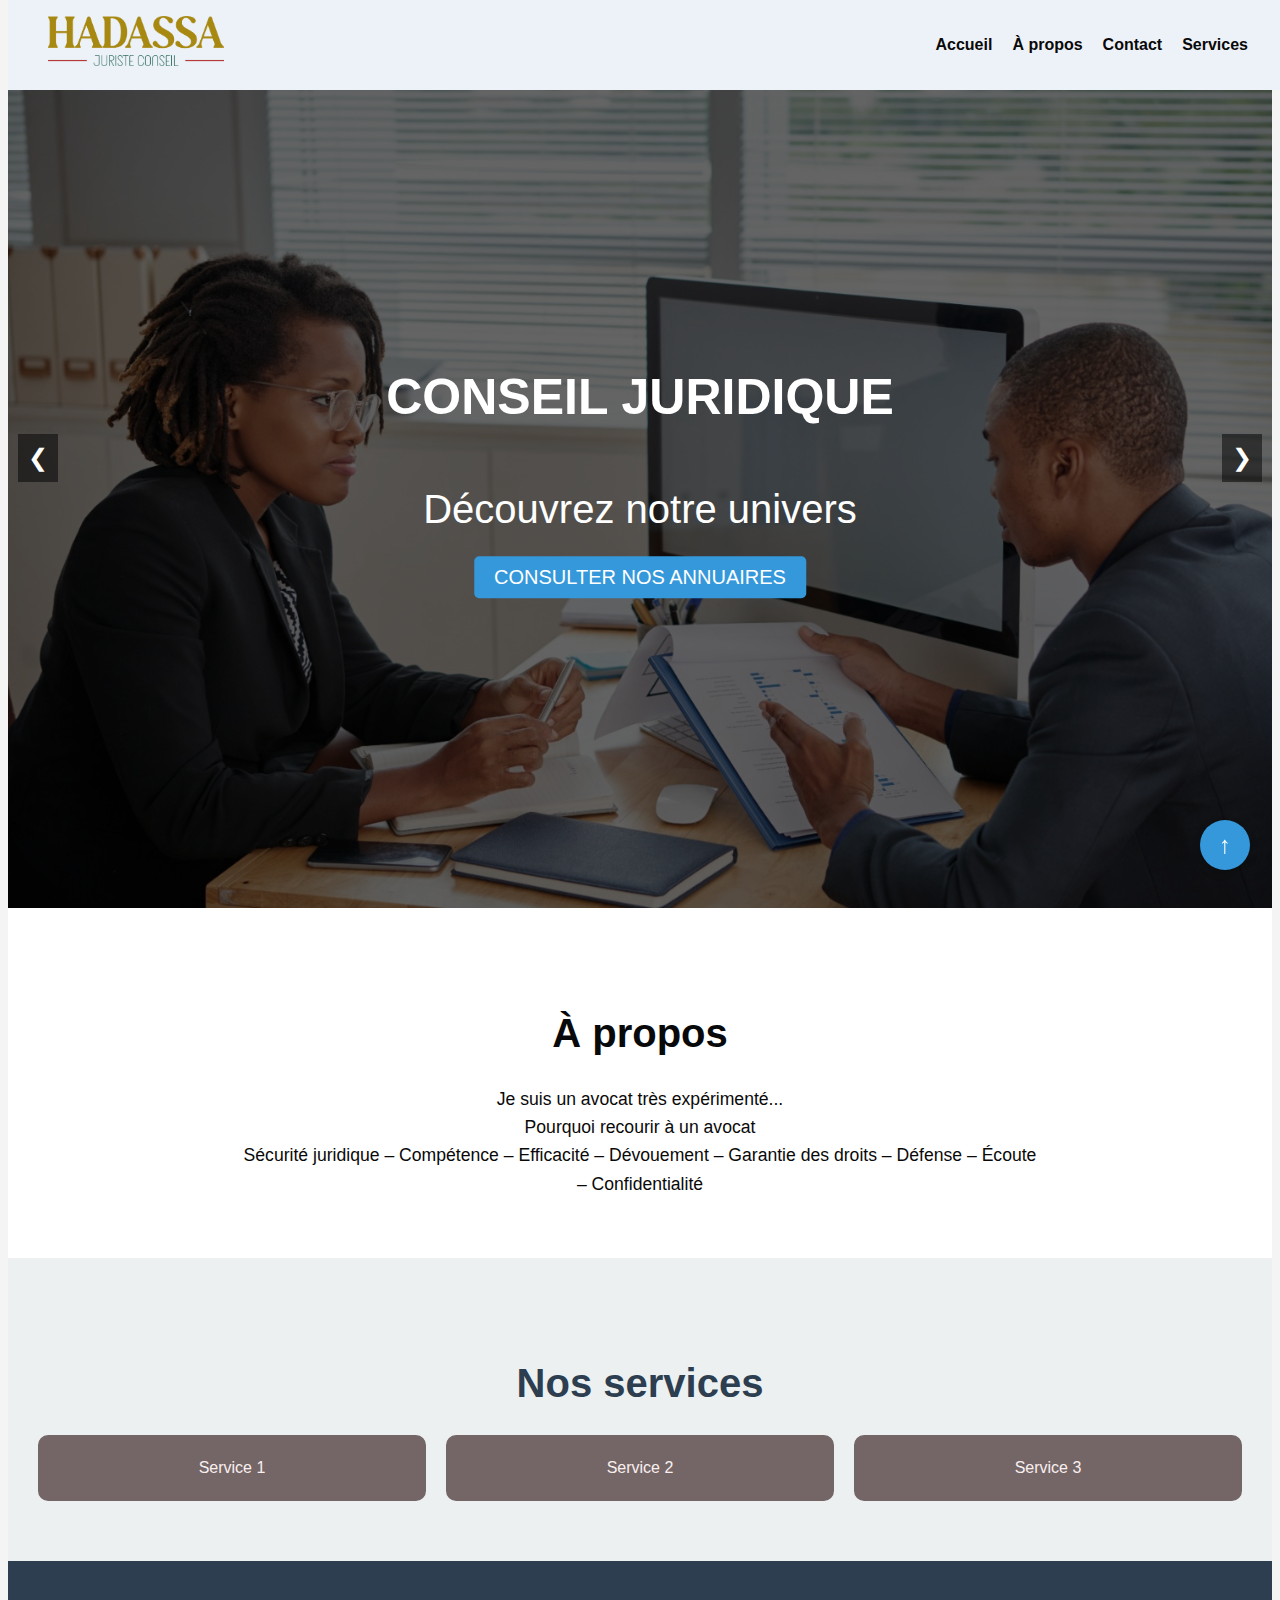
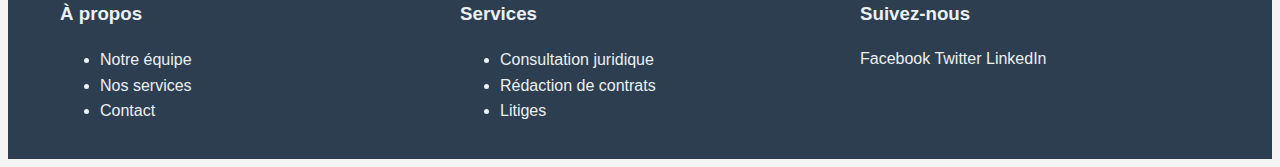
==== index.html @ ac0cf71c "Update index.html" ====
<!DOCTYPE html>
<html lang="en">
<head>
  <meta charset="UTF-8">
  <meta name="viewport" content="width=device-width, initial-scale=1.0">
  <title>Hadassa</title>
  <link rel="stylesheet" href="css/style.css">
</head>
<body>
    
   <!-- En-tête -->
   <header>
    <nav>
        <div class="logo"><img src="images/cav.png" alt=""></div>
        <ul class="nav-links">
            <li><a href="index.html">Accueil</a></li>
            <li><a href="propos.html">À propos</a></li>
            <li><a href="contact.html">Contact</a></li>
            <li><a href="contact.html">Services</a></li>
        </ul>
      
    </nav>
   </header>

   <!-- Section Accueil -->
   <div class="carousel">
       <div class="carousel-images">
           <img src="images/ju.jpg" class="carousel-image active">
           <img src="images/jur.jpg" class="carousel-image">
           <img src="images/juri.jpg" class="carousel-image">
       </div>
       <button class="carousel-button prev" aria-label="Précédent">&#10094;</button>
       <button class="carousel-button next" aria-label="Suivant">&#10095;</button>
       <div class="hero">
           <h1>CONSEIL JURIDIQUE</h1>
           <p>Découvrez notre univers</p>
           <a href="https://web.ordredesavocats.ci/rdv-avec-un-avocat/" class="cta-button">CONSULTER NOS ANNUAIRES</a>
       </div>
   </div>

   <!-- Section À propos -->
   <section id="apropos" class="about">
       <h2 class="fr">À propos</h2>
       <h2 class="en" style="display: none;">About</h2>
       <p class="fr">Je suis un avocat très expérimenté...<br>Pourquoi recourir à un avocat<br>Sécurité juridique – Compétence – Efficacité – Dévouement – Garantie des droits – Défense – Écoute – Confidentialité</p>
       <p class="en" style="display: none;">I am a highly experienced lawyer...<br>Why hire a lawyer<br>Legal security – Competence – Efficiency – Dedication – Guarantee of rights – Defense – Listening – Confidentiality</p>
   </section>

   <!-- Section Services -->
   <section id="services" class="services">
       <h2>Nos services</h2>
       <div class="service-grid">
           <div class="service-item">Service 1</div>
           <div class="service-item">Service 2</div>
           <div class="service-item">Service 3</div>
       </div>
   </section>

   <!-- Pied de page -->
   <footer>
       <div class="footer-container">
           <div class="footer-section">
               <h3>À propos</h3>
               <ul>
                   <li><a href="#">Notre équipe</a></li>
                   <li><a href="#">Nos services</a></li>
                   <li><a href="#">Contact</a></li>
               </ul>
           </div>
           <div class="footer-section">
               <h3>Services</h3>
               <ul>
                   <li><a href="#">Consultation juridique</a></li>
                   <li><a href="#">Rédaction de contrats</a></li>
                   <li><a href="#">Litiges</a></li>
               </ul>
           </div>
           <div class="footer-section">
               <h3>Suivez-nous</h3>
               <div class="social-media">
                   <a href="#">Facebook</a>
                   <a href="#">Twitter</a>
                   <a href="#">LinkedIn</a>
               </div>
           </div>
       </div>
     
   </footer>

   <a href="#" class="scroll-to-top" id="scrollToTop">&#8593;</a>

   <script src="javascript/java.js"></script>
   
</body>
</html>
</html>
---- css/style.css ----
* Réinitialisation des styles par défaut */
* {
  margin: 0;
  padding: 0;
  box-sizing: border-box;
}

/* Styles généraux du corps */
body {
  font-family: 'Arial', sans-serif;
  line-height: 1.6;
  background-color: #f4f4f4; /* Couleur de fond par défaut */
  color: #faefef;
 
}

/* En-tête */
header {
  background-color: #edf2f8;
  color: #181515;
  padding: 1rem 0;
  position: fixed;
  width: 100%;
  top: 0;
  z-index: 1000;
  animation: slideDown 0.5s ease forwards; /* Animation d'apparition */
}



/* Navigation */
nav {
  display: flex;
  justify-content: space-between;
  align-items: center;
  max-width: 1200px;
  margin: 0 auto;
  padding: 0 20px;
}

/* Logo */
.logo img {
  height: 50px;
  transition: transform 0.3s ease; /* Animation de transformation */
}

.logo img:hover {
  transform: rotate(360deg); /* Rotation au survol */
}

/* Liens de navigation */
.nav-links {
  list-style: none;
  display: flex;
}

.nav-links li {
  margin-left: 20px;
}

.nav-links a {
  color: #0a0909;
  text-decoration: none;
  font-weight: bold;
  transition: color 0.3s ease, transform 0.3s ease; /* Ajout d'animation de transformation */
  position: relative;
}

/* Soulignement au survol */
.nav-links a::after {
  content: '';
  position: absolute;
  width: 0;
  height: 2px;
  background-color: #3498db;
  bottom: -5px;
  left: 0;
  transition: width 0.3s ease; /* Animation de soulignement */
}

.nav-links a:hover {
  color: #3498db;
  transform: scale(1.1); /* Agrandissement au survol */
}

.nav-links a:hover::after {
  width: 100%; /* Soulignement au survol */
}

/* Carousel */
.carousel {
  position: relative;
  overflow: hidden;
  height: 100vh; /* Ajustable selon vos besoins */
}

.carousel-images {
  display: flex;
  width: 300%; /* Pour trois images */
  height: 100%;
  transition: transform 0.5s ease-in-out;
  filter: brightness(0.4); /* Réduit la luminosité */
}

.carousel-image {
  width: 100vw; /* Chaque image prend la largeur de la fenêtre */
  height: 100vh;
  object-fit: cover;
  flex-shrink: 0; /* Empêche les images de rétrécir */
}

/* Boutons du carousel */
.carousel-button {
  position: absolute;
  top: 50%;
  transform: translateY(-50%);
  background: rgba(0, 0, 0, 0.5);
  color: white;
  border: none;
  padding: 10px;
  cursor: pointer;
  font-size: 24px;
  z-index: 20; /* Assure que les boutons sont au-dessus des images */
}

.carousel-button.prev {
  left: 10px;
}

.carousel-button.next {
  right: 10px;
}

.carousel-button:hover {
  background: rgba(0, 0, 0, 0.8);
}

/* Section héro */
.hero {
  position: absolute;
  top: 50%;
  left: 50%;
  transform: translate(-50%, -50%);
  text-align: center;
  color: #fff;
  z-index: 10; /* Assure que le texte est au-dessus des images */
}

.hero h1 {
  font-size: 3rem;
  margin-bottom: 20px;
  animation: float 3s ease-in-out infinite; /* Animation de flottement */
  font-size: 70px;
}

.hero p {
  font-size: 1.2rem;
  margin-bottom: 20px;
  animation: float 4s ease-in-out infinite; /* Animation de flottement */
  font-size: 40px;
}
/* Bouton d'appel à l'action */
.cta-button {
  background-color: #3498db;
  color: #fff;
  padding: 10px 20px;
  text-decoration: none;
  border-radius: 5px;
  transition: background-color 0.3s ease;
  font-size: 20px;
}

.cta-button:hover {
  background-color: #2980b9;
}

/* Animations */
@keyframes fadeIn {
  from { opacity: 0; }
  to { opacity: 1; }
}

/* Section À propos */
.about {
  padding: 60px 20px;
  background-color: #fff;
  text-align: center;
}

.about h2 {
  font-size: 2.5rem;
  margin-bottom: 20px;
  color: #08090a;
}

.about p {
  font-size: 1.1rem;
  max-width: 800px;
  margin: 0 auto;
  color: #0a0909;
}

/* Section Services */
.services {
  padding: 60px 20px;
  background-color: #ecf0f1;
  text-align: center;
}

.services h2 {
  font-size: 2.5rem;
  margin-bottom: 20px;
  color: #2c3e50;
}

.service-grid {
  display: flex;
  justify-content: space-between; /* Changez space-around à space-between */
  flex-wrap: nowrap; /* Empêche le retour à la ligne */
  margin-top: 20px;
}

.service-item {
  display: flex; /* Ajoutez cette ligne pour centrer le contenu */
  flex-direction: column; /* Assurez-vous que le contenu est en colonne */
  align-items: center;
  background-color: #746666;
  padding: 20px;
  border-radius: 10px;
  width: 30%; /* Assurez-vous que la largeur totale est <= 100% */
  margin: 0 10px; /* Ajustez les marges pour éviter un débordement */
  box-shadow: rgb(155, 25, 25);
  transition: transform 0.3s ease;
}

.service-item:hover {
  transform: translateY(-10px);
}
footer {
  background-color: #2c3e50; /* Couleur de fond sombre */
  color: #ecf0f1; /* Couleur du texte clair */
  padding: 20px 0;
  position: relative;
  overflow: hidden;
}
.footer-section h3 {
  margin-bottom: 15px;
  position: relative;
  overflow: hidden;
}
.footer-content {
  display: flex;
  justify-content: space-around;
  max-width: 1200px;
  margin: 0 auto;
  animation: fadeIn 1s ease; /* Animation d'apparition */
}

.footer-section {
  flex: 1;
  margin: 0 20px;
}

.footer-section h3::after {
  content: '';
  display: block;
  width: 100%;
  height: 2px;
  background: #3498db; /* Couleur de la ligne */
  transform: translateX(-100%);
  animation: slideIn 0.5s forwards;
}
/* Conteneur pour les sections du footer */
.footer-container {
    display: flex;
    justify-content: space-between; /* Aligner les sections avec un espacement égal */
    align-items: flex-start; /* Aligner les éléments en haut */
    flex-wrap: nowrap; /* Éviter le passage à la ligne */
    max-width: 1200px;
    margin: 0 auto;
    animation: fadeIn 1s ease; /* Animation d'apparition */
  }
  
  /* Style des sections du footer */
  .footer-section {
    flex: 1; /* Chaque section prend un espace égal */
    margin: 0 20px; /* Espacement entre les sections */
    min-width: 200px; /* Largeur minimale pour chaque section */
    position: relative; /* Pour les animations internes */
  }
  
  /* Responsive */
  @media (max-width: 768px) {
    .footer-container {
      flex-direction: column; /* Passer à la colonne sur petits écrans */
      align-items: center; /* Centrer les éléments */
    }
  
    .footer-section {
      margin: 10px 0; /* Espacement vertical pour les petits écrans */
      text-align: center; /* Centrer le texte pour les petits écrans */
    }
  }
  .footer-section p, .footer-section ul {
    margin-bottom: 15px;
}

.footer-section a {
    color: #ecf0f1;
    text-decoration: none;
    transition: color 0.3s ease;
}

.footer-section a:hover {
    color: #3498db; /* Changement de couleur au survol */
}

.footer-bottom {
    text-align: center;
    padding: 10px 0;
    border-top: 1px solid #34495e; /* Ligne supérieure */
}

@keyframes fadeIn {
    from {
        opacity: 0;
        transform: translateY(20px);
    }
    to {
        opacity: 1;
        transform: translateY(0);
    }
}

@keyframes slideIn {
    to {
        transform: translateX(0);
    }
}

/* Responsive */
@media (max-width: 768px) {
    .footer-content {
        flex-direction: column;
        align-items: center;
    }
}
.scroll-to-top {
  position: fixed;
  bottom: 30px; /* Distance du bas de la page */
  right: 30px; /* Distance du côté droit de la page */
  background-color: #3498db; /* Couleur de fond */
  color: white;
  border: none;
  border-radius: 50%; /* Rendre la flèche ronde */
  width: 50px; /* Largeur de la flèche */
  height: 50px; /* Hauteur de la flèche */
  display: flex;
  justify-content: center;
  align-items: center;
  text-decoration: none;
  font-size: 24px; /* Taille de la flèche */
  box-shadow: 0 4px 8px rgba(0, 0, 0, 0.2);
  transition: background-color 0.3s ease;
  z-index: 1000; /* Assure que la flèche est au-dessus des autres éléments */
}

.scroll-to-top:hover {
  background-color: #2980b9; /* Couleur au survol */
}
@media (max-width: 1500px) {
  .hero h1 {
    font-size: 50px; /* Taille ajustée */
  }

  .service-item {
    width: 45%; /* Ajustement pour écrans plus petits */
  }
}

@media (max-width: 1024px) {
  .hero h1 {
    font-size: 40px; /* Taille ajustée */
  }

  .service-item {
    width: 100%; /* Chaque service prend la largeur complète */
    margin: 10px 0; /* Espacement vertical */
  }

  .nav-links {
    flex-direction: column; /* Navigation en colonne */
    
    align-items: center;
  }
}

@media (max-width: 768px) {
  .footer-container {
    flex-direction: column; /* Passer à la colonne sur petits écrans */
    align-items: center; /* Centrer les éléments */
  }

  .footer-section {
    margin: 10px 0; /* Espacement vertical pour les petits écrans */
    text-align: center; /* Centrer le texte pour les petits écrans */
  }
}

@media (max-width: 500px) {
  body {
    font-size: 14px; /* Taille de police réduite */
  }

  .hero h1 {
    font-size: 30px; /* Taille ajustée */
  }

  .cta-button {
    font-size: 16px; /* Taille de bouton ajustée */
  }
}
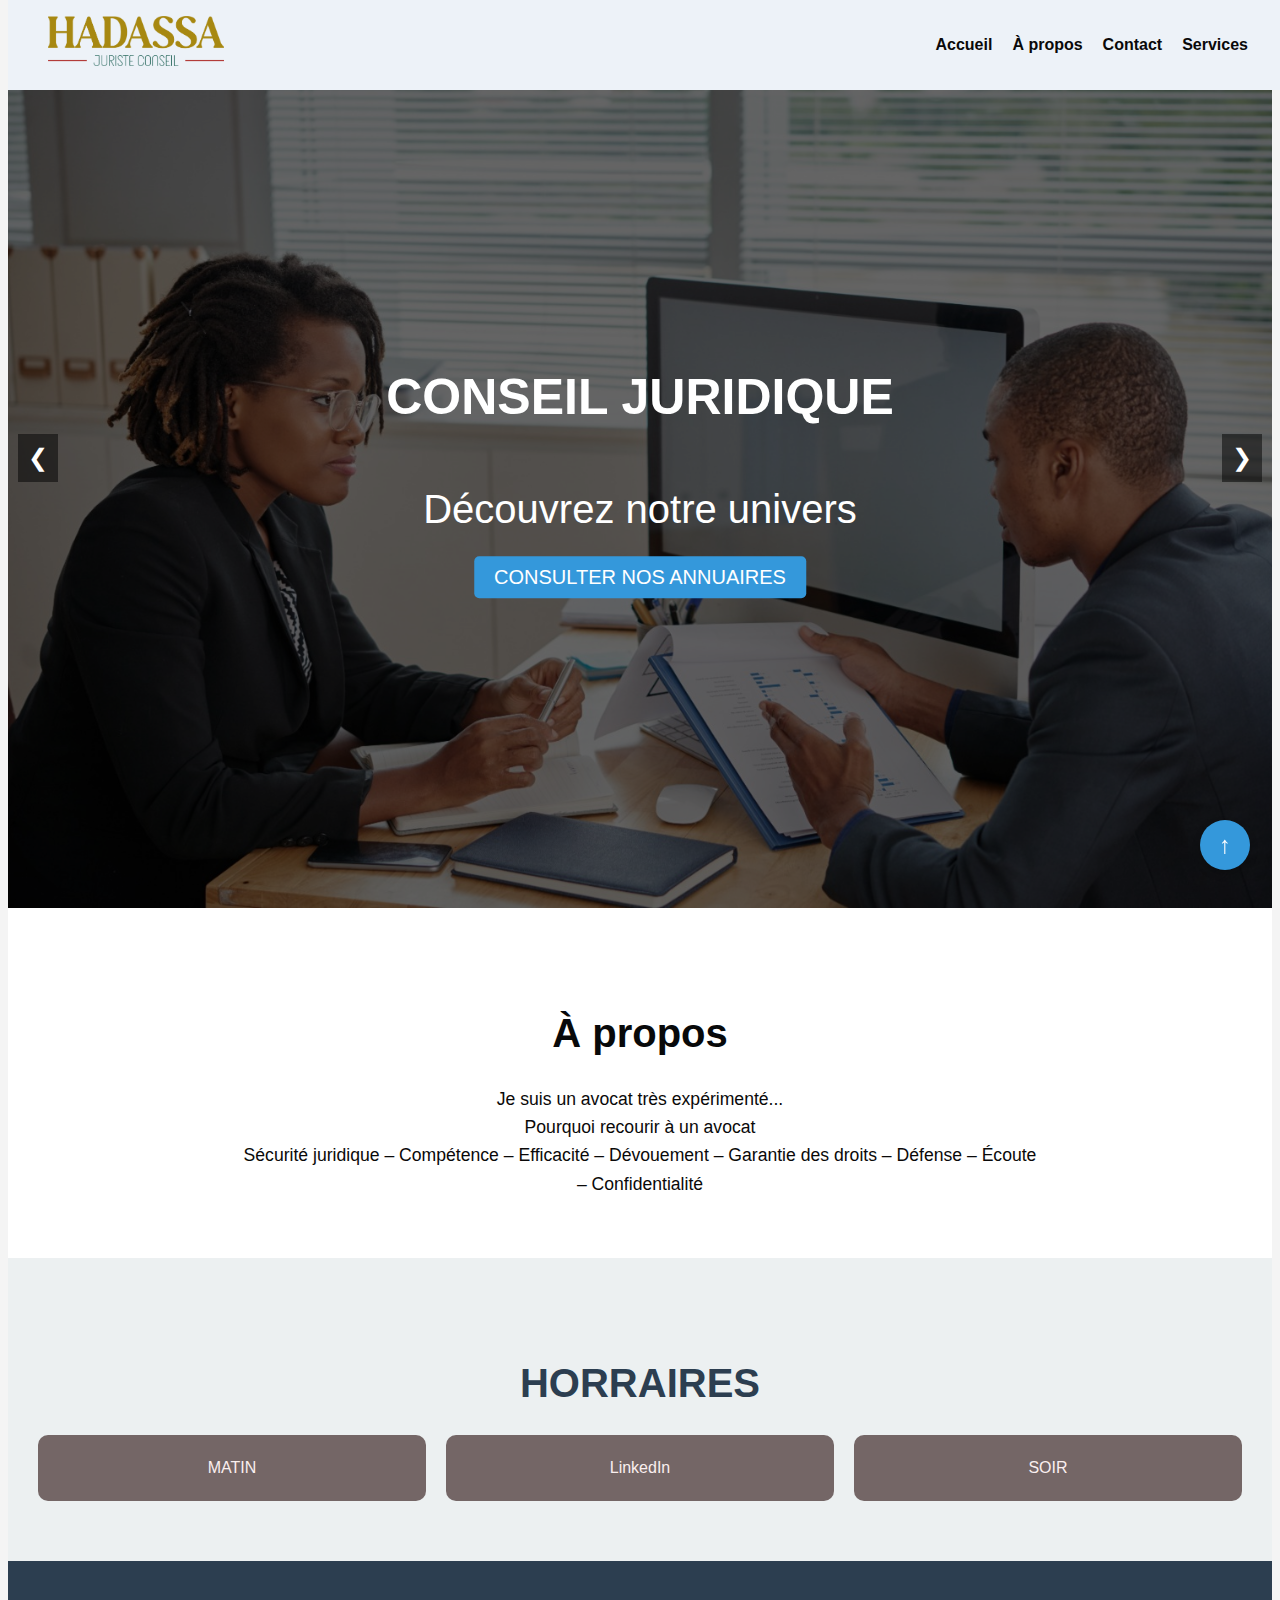
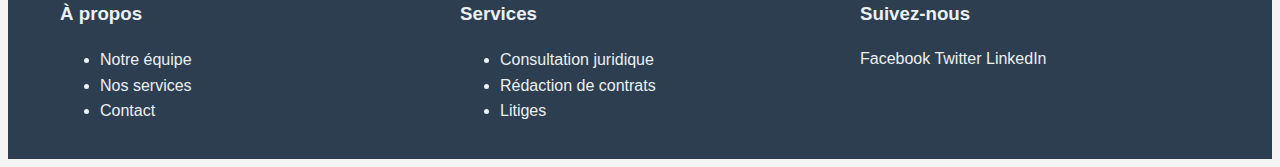
==== commit 0e86bef2: "Update index.html" ====
--- a/index.html
+++ b/index.html
@@ -48,11 +48,11 @@
 
    <!-- Section Services -->
    <section id="services" class="services">
-       <h2>Nos services</h2>
+       <h2>HORRAIRES</h2>
        <div class="service-grid">
-           <div class="service-item">Service 1</div>
-           <div class="service-item">Service 2</div>
-           <div class="service-item">Service 3</div>
+           <div class="service-item">MATIN</div>
+           <div class="service-item"> LinkedIn</div>
+           <div class="service-item">SOIR</div>
        </div>
    </section>
 
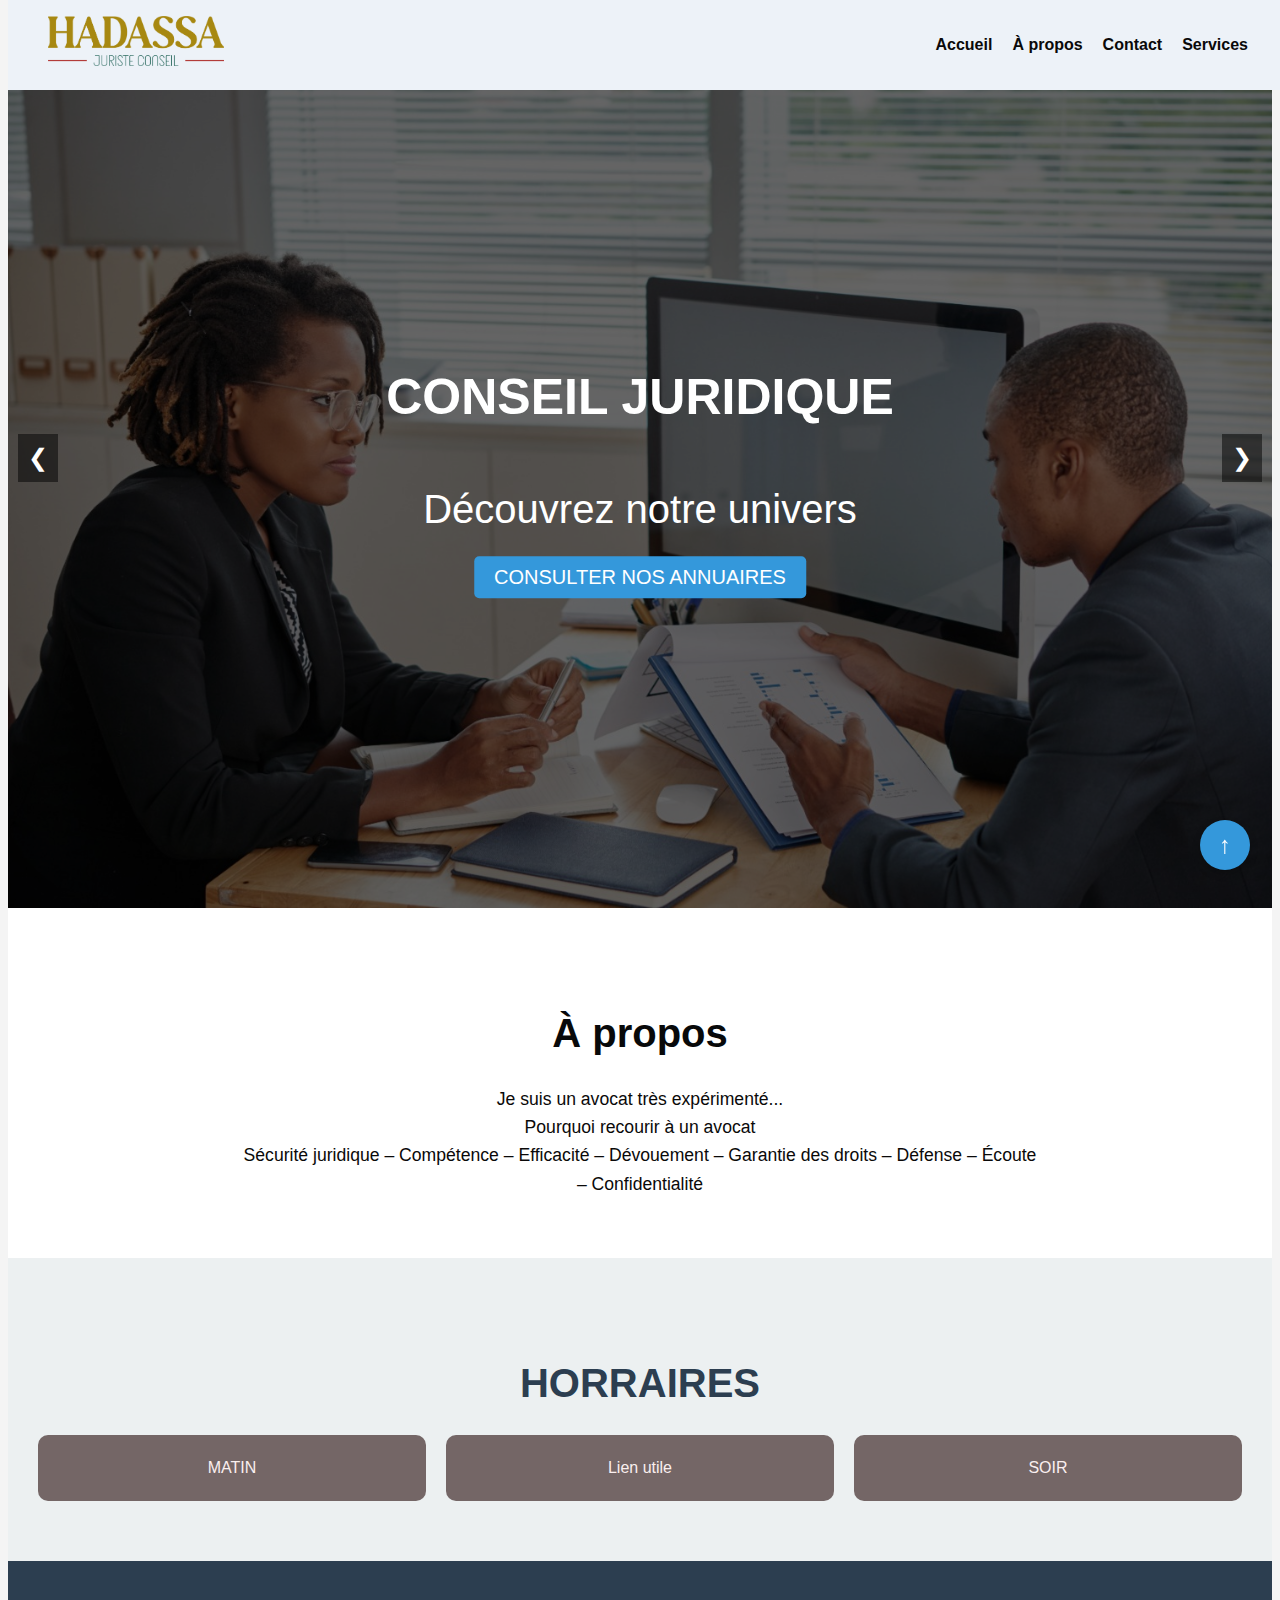
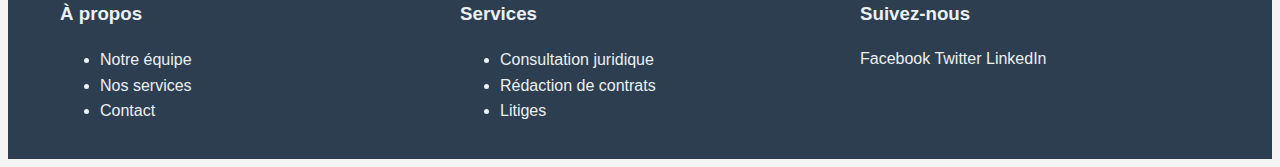
==== commit f94e27f9: "Update index.html" ====
--- a/index.html
+++ b/index.html
@@ -25,9 +25,9 @@
    <!-- Section Accueil -->
    <div class="carousel">
        <div class="carousel-images">
-           <img src="images/ju.jpg" class="carousel-image active">
-           <img src="images/jur.jpg" class="carousel-image">
-           <img src="images/juri.jpg" class="carousel-image">
+           <img src="images/ju.jpg" class="carousel-image ">
+           <img src="images/jur.jpg" class="carousel-image ">
+           <img src="images/juri.jpg" class="carousel-image ">
        </div>
        <button class="carousel-button prev" aria-label="Précédent">&#10094;</button>
        <button class="carousel-button next" aria-label="Suivant">&#10095;</button>
@@ -51,7 +51,7 @@
        <h2>HORRAIRES</h2>
        <div class="service-grid">
            <div class="service-item">MATIN</div>
-           <div class="service-item"> LinkedIn</div>
+           <div class="service-item"> Lien utile</div>
            <div class="service-item">SOIR</div>
        </div>
    </section>
@@ -90,6 +90,19 @@
    <a href="#" class="scroll-to-top" id="scrollToTop">&#8593;</a>
 
    <script src="javascript/java.js"></script>
+   <script>
+    let currentIndex = 0;
+    const images = document.querySelectorAll('.carousel-image');
+    const totalImages = images.length;
+
+    function showNextImage() {
+        currentIndex = (currentIndex + 1) % totalImages; // Passe à la prochaine image
+        const offset = -currentIndex * 100; // Calcule le décalage
+        document.querySelector('.carousel-images').style.transform = `translateX(${offset}vw)`;
+    }
+
+    setInterval(showNextImage, 10000); // Change d'image toutes les 30 secondes
+</script>
    
 </body>
 </html>
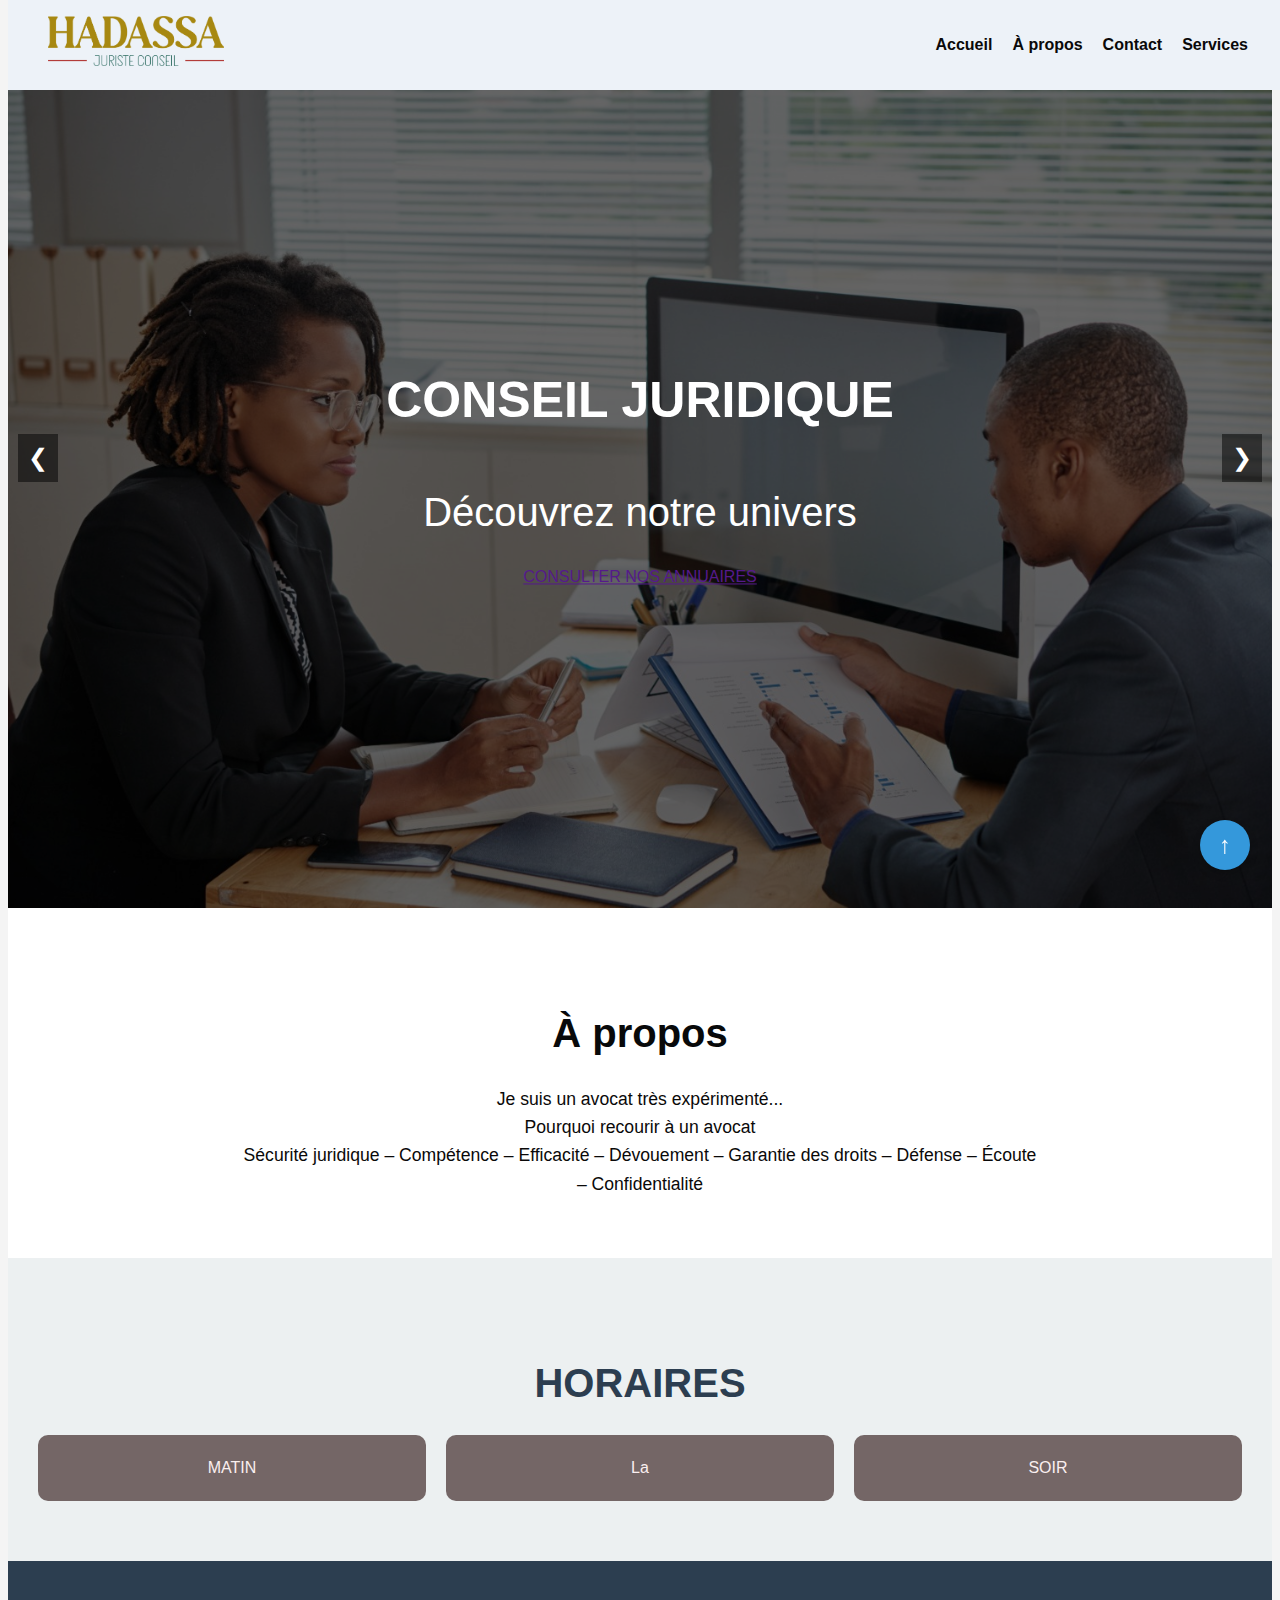
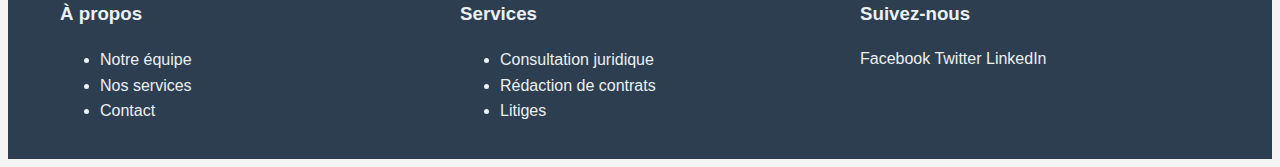
==== commit 4bf5dd76: "Update index.html" ====
--- a/index.html
+++ b/index.html
@@ -34,7 +34,7 @@
        <div class="hero">
            <h1>CONSEIL JURIDIQUE</h1>
            <p>Découvrez notre univers</p>
-           <a href="https://web.ordredesavocats.ci/rdv-avec-un-avocat/" class="cta-button">CONSULTER NOS ANNUAIRES</a>
+           <a href="">CONSULTER NOS ANNUAIRES</a>
        </div>
    </div>
 
@@ -48,10 +48,10 @@
 
    <!-- Section Services -->
    <section id="services" class="services">
-       <h2>HORRAIRES</h2>
+       <h2>HORAIRES</h2>
        <div class="service-grid">
            <div class="service-item">MATIN</div>
-           <div class="service-item"> Lien utile</div>
+           <div class="service-item"> La</div>
            <div class="service-item">SOIR</div>
        </div>
    </section>
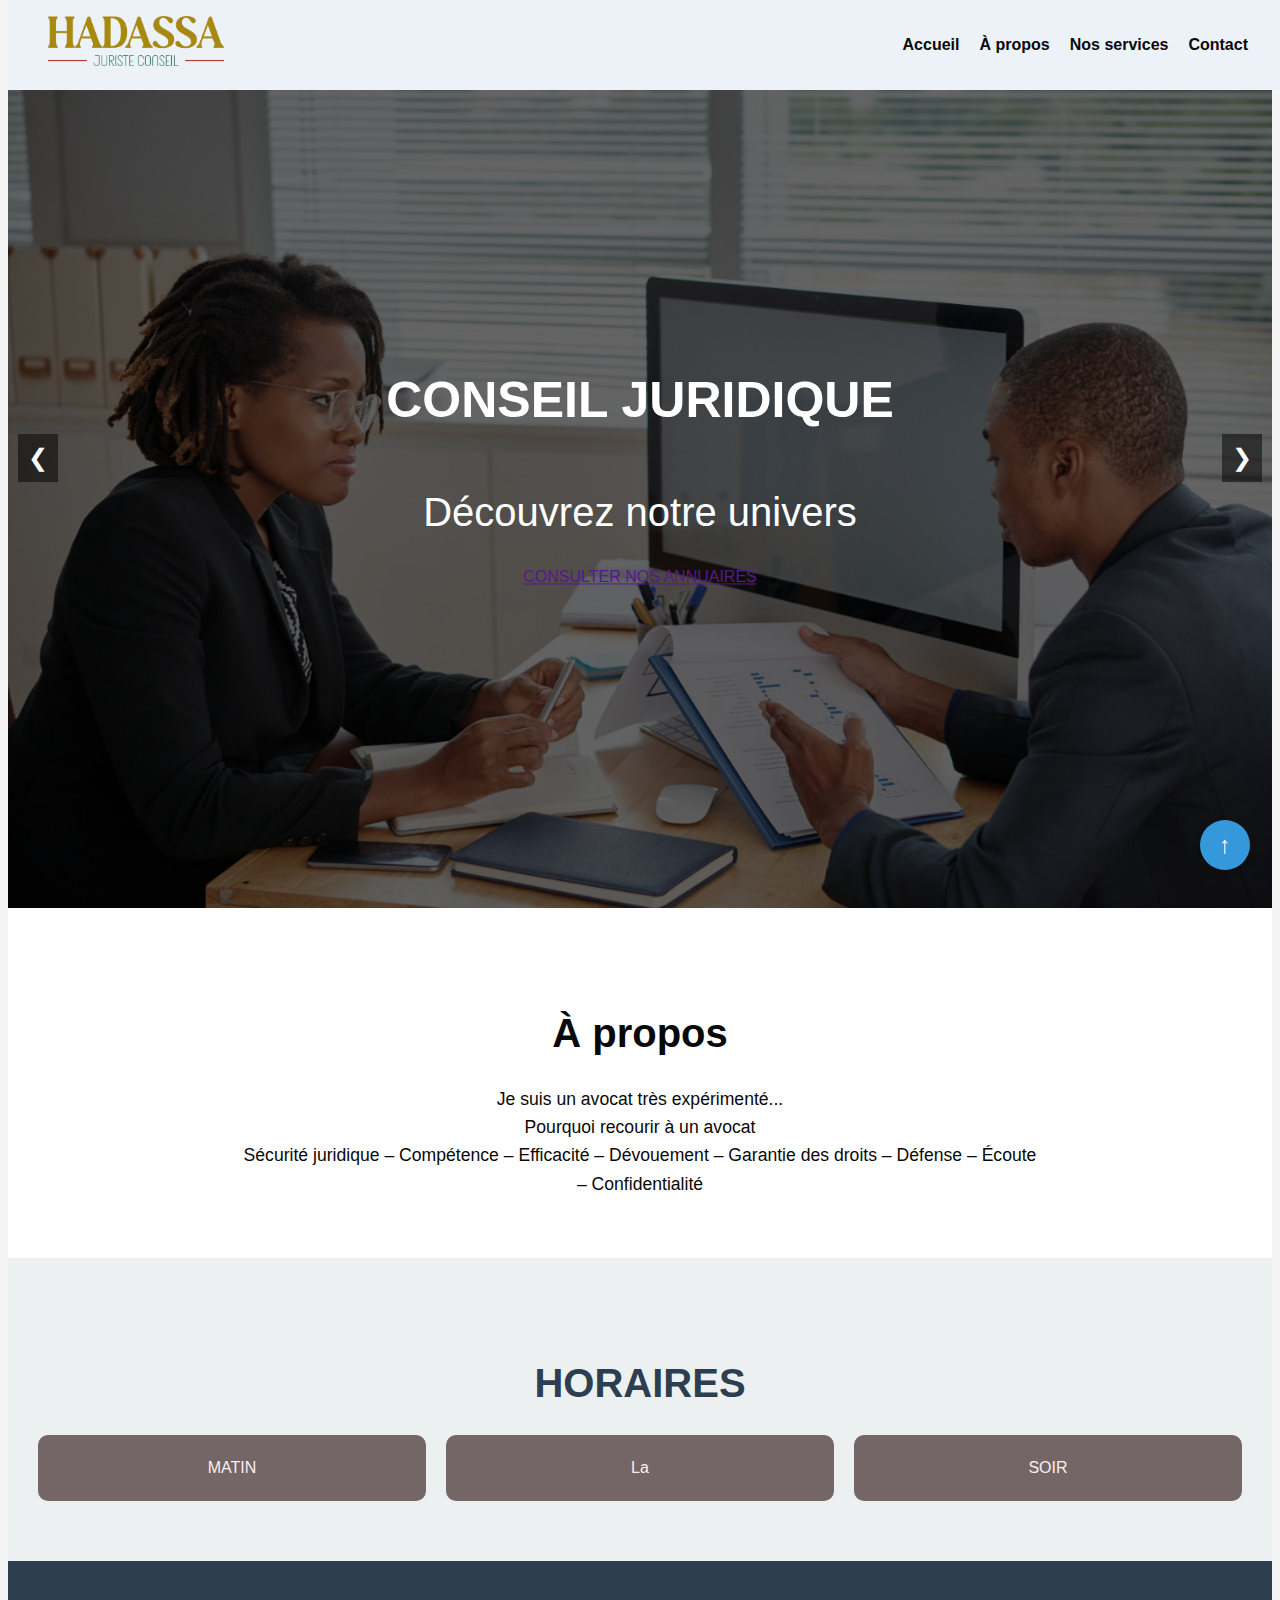
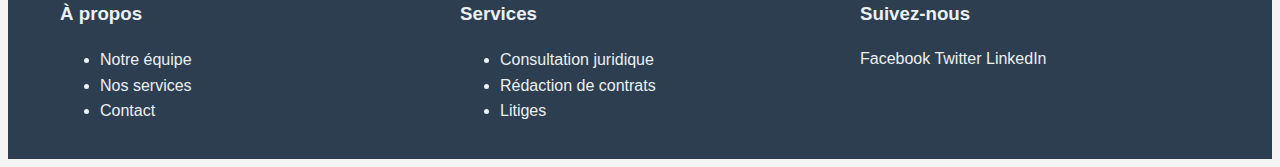
==== commit 393fd5a1: "Update index.html" ====
--- a/index.html
+++ b/index.html
@@ -15,8 +15,8 @@
         <ul class="nav-links">
             <li><a href="index.html">Accueil</a></li>
             <li><a href="propos.html">À propos</a></li>
+            <li><a href="contact.html">Nos services</a></li>
             <li><a href="contact.html">Contact</a></li>
-            <li><a href="contact.html">Services</a></li>
         </ul>
       
     </nav>
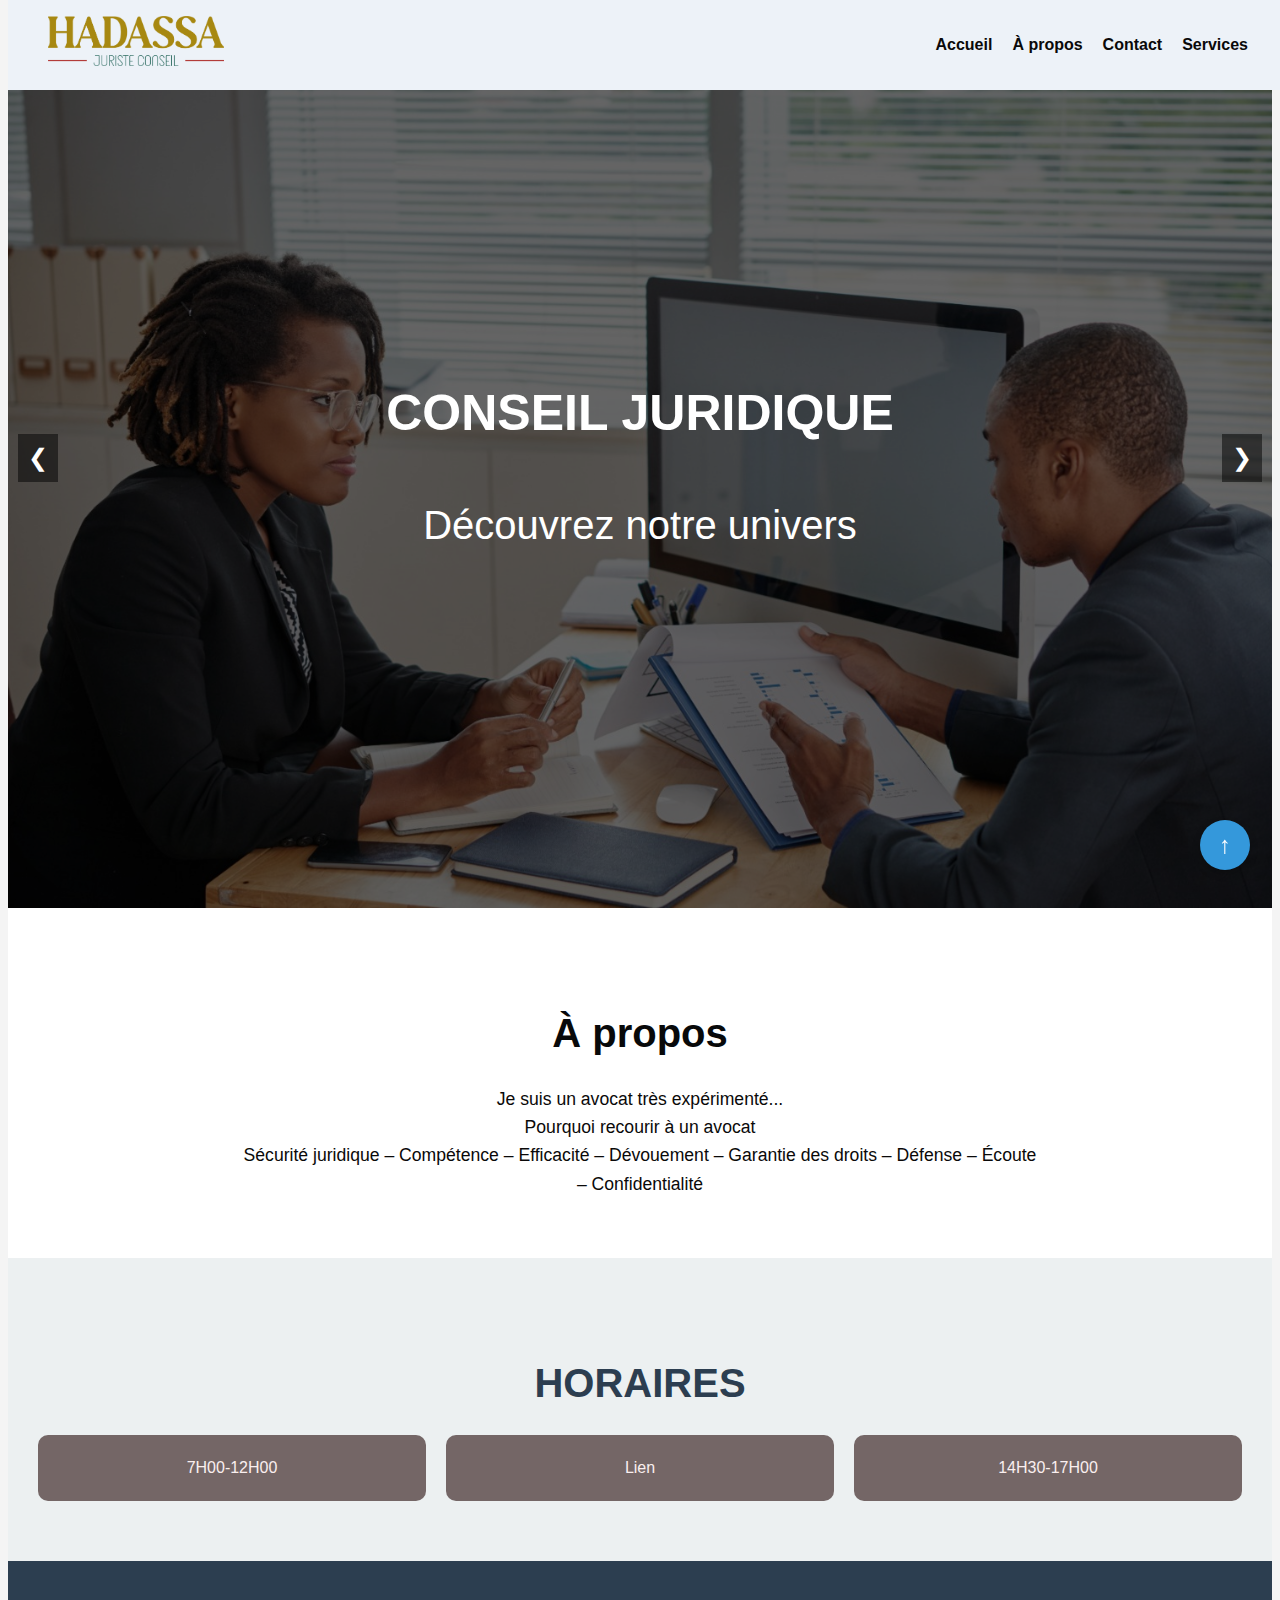
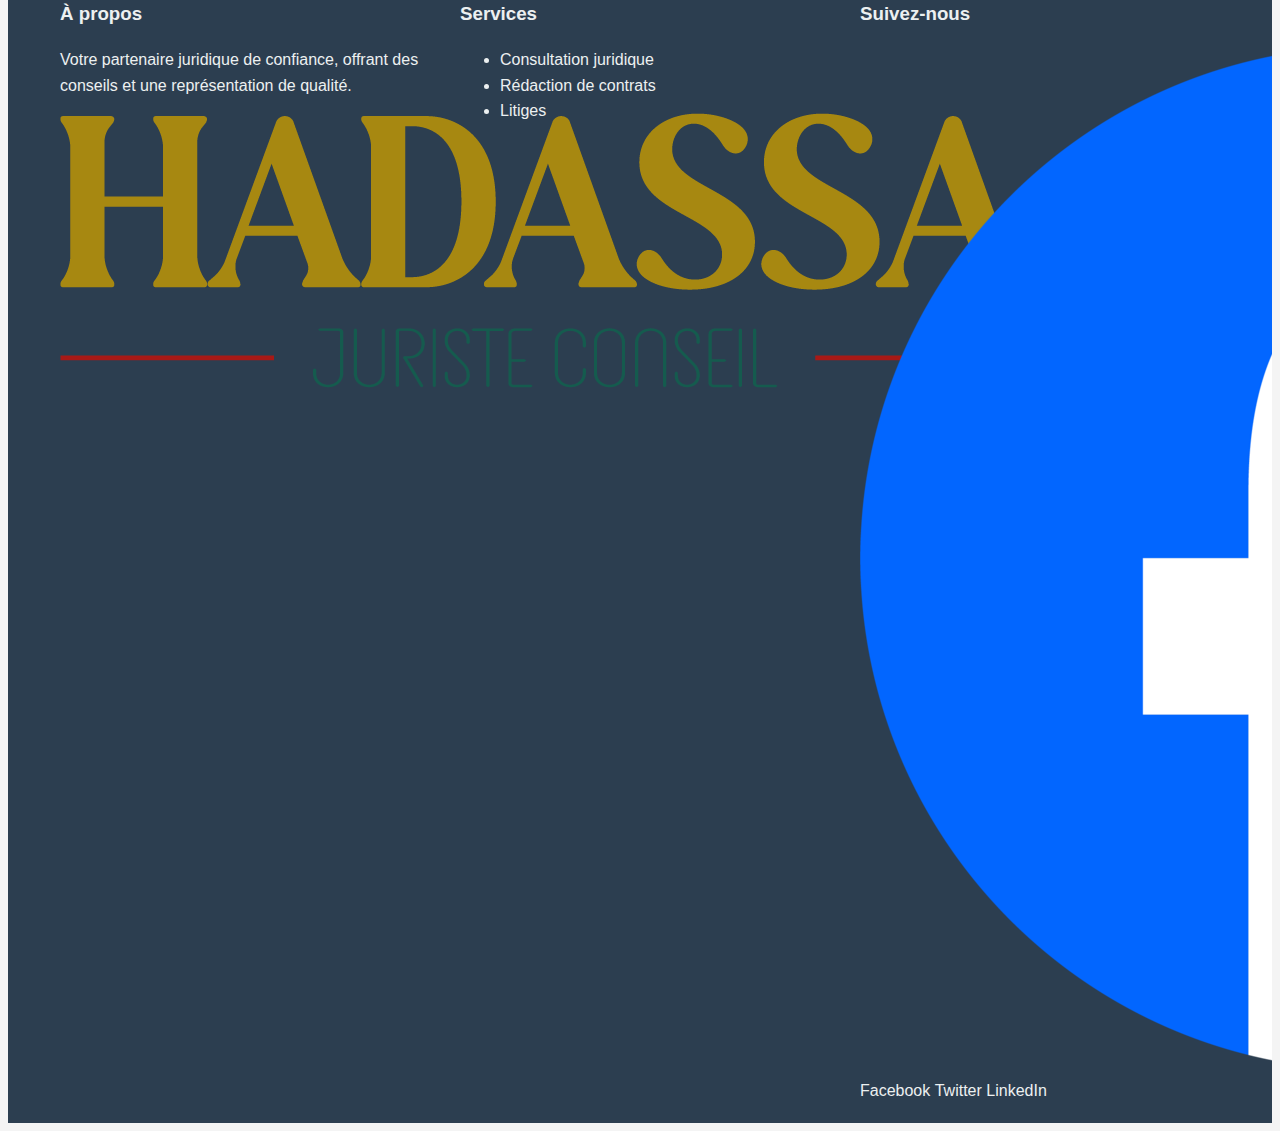
==== commit 1f7395b9: "Update index.html" ====
--- a/index.html
+++ b/index.html
@@ -15,8 +15,8 @@
         <ul class="nav-links">
             <li><a href="index.html">Accueil</a></li>
             <li><a href="propos.html">À propos</a></li>
-            <li><a href="contact.html">Nos services</a></li>
             <li><a href="contact.html">Contact</a></li>
+            <li><a href="contact.html">Services</a></li>
         </ul>
       
     </nav>
@@ -34,7 +34,7 @@
        <div class="hero">
            <h1>CONSEIL JURIDIQUE</h1>
            <p>Découvrez notre univers</p>
-           <a href="">CONSULTER NOS ANNUAIRES</a>
+         
        </div>
    </div>
 
@@ -50,9 +50,9 @@
    <section id="services" class="services">
        <h2>HORAIRES</h2>
        <div class="service-grid">
-           <div class="service-item">MATIN</div>
-           <div class="service-item"> La</div>
-           <div class="service-item">SOIR</div>
+           <div class="service-item">7H00-12H00</div>
+           <div class="service-item"> Lien</div>
+           <div class="service-item">14H30-17H00</div>
        </div>
    </section>
 
@@ -61,26 +61,23 @@
        <div class="footer-container">
            <div class="footer-section">
                <h3>À propos</h3>
-               <ul>
-                   <li><a href="#">Notre équipe</a></li>
-                   <li><a href="#">Nos services</a></li>
-                   <li><a href="#">Contact</a></li>
-               </ul>
+               <p>Votre partenaire juridique de confiance, offrant des conseils et une représentation de qualité.</p>
+               <img src="images/cav.png" alt="">
            </div>
            <div class="footer-section">
                <h3>Services</h3>
                <ul>
-                   <li><a href="#">Consultation juridique</a></li>
-                   <li><a href="#">Rédaction de contrats</a></li>
-                   <li><a href="#">Litiges</a></li>
+                   <li>Consultation juridique</li>
+                   <li>Rédaction de contrats</li>
+                   <li>Litiges</li>
                </ul>
            </div>
            <div class="footer-section">
                <h3>Suivez-nous</h3>
                <div class="social-media">
-                   <a href="#">Facebook</a>
-                   <a href="#">Twitter</a>
-                   <a href="#">LinkedIn</a>
+                   <a href="https://fr-fr.facebook.com/"><img src="images/Facebook_Logo_2023.png" alt="">Facebook</a>
+                   <a href="https://x.com/"><img src="images/x.png" alt="">Twitter</a>
+                   <a href="https://fr.linkedin.com/"><img src="images/in.jpg" alt="">LinkedIn</a>
                </div>
            </div>
        </div>
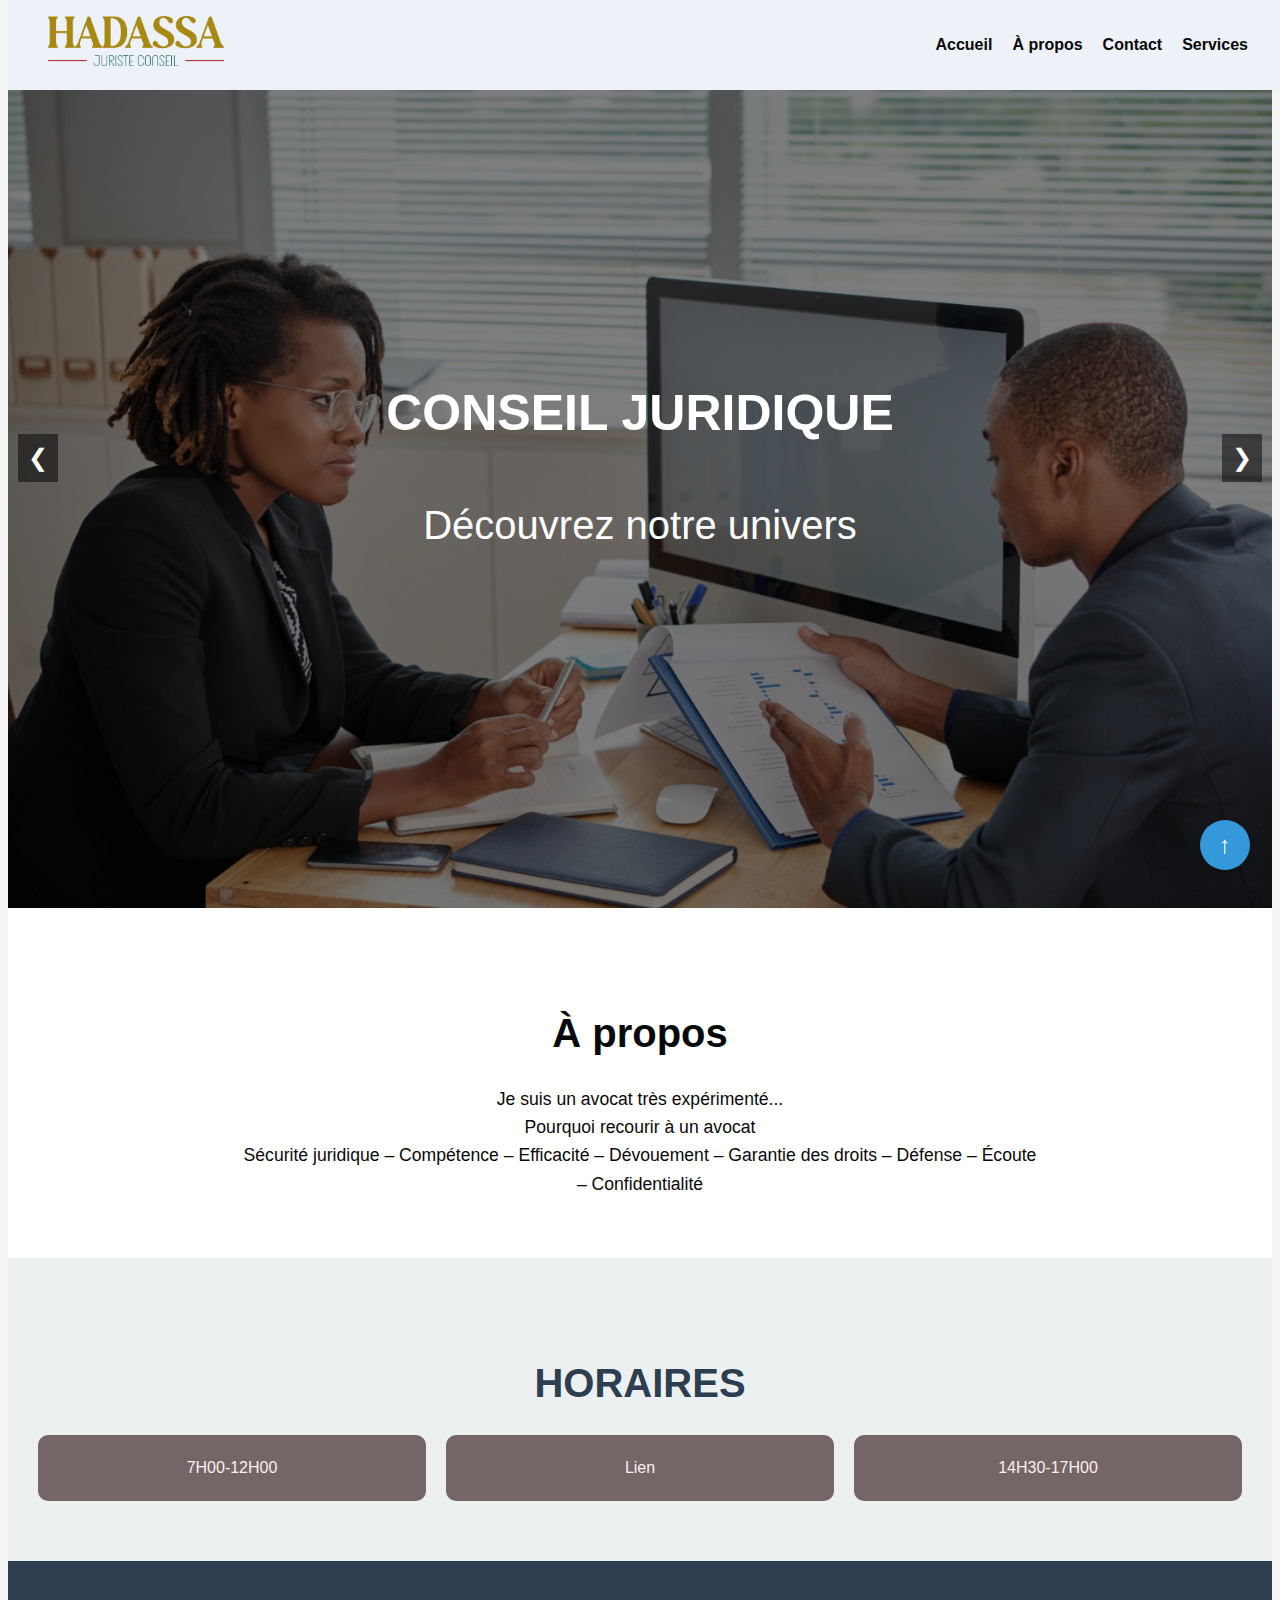
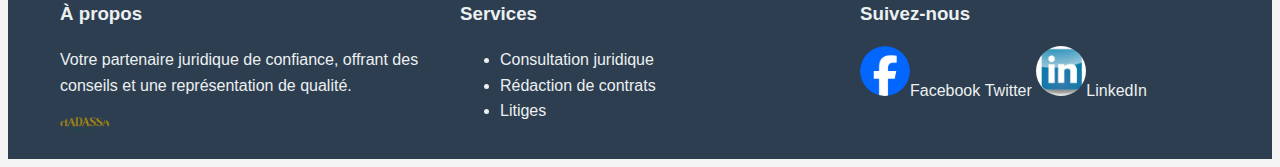
==== commit d9a5497f: "Update index.html" ====
--- a/index.html
+++ b/index.html
@@ -75,9 +75,9 @@
            <div class="footer-section">
                <h3>Suivez-nous</h3>
                <div class="social-media">
-                   <a href="https://fr-fr.facebook.com/"><img src="images/Facebook_Logo_2023.png" alt="">Facebook</a>
-                   <a href="https://x.com/"><img src="images/x.png" alt="">Twitter</a>
-                   <a href="https://fr.linkedin.com/"><img src="images/in.jpg" alt="">LinkedIn</a>
+                   <a href="https://fr-fr.facebook.com/"><img src="images/images/Facebook_Logo_2023.png" alt="">Facebook</a>
+                   <a href="https://x.com/"><img src="images/images/images/x.png" alt="">Twitter</a>
+                   <a href="https://fr.linkedin.com/"><img src="images/images/in.jpg" alt="">LinkedIn</a>
                </div>
            </div>
        </div>
--- a/css/style.css
+++ b/css/style.css
@@ -98,8 +98,7 @@
   display: flex;
   width: 300%; /* Pour trois images */
   height: 100%;
-  transition: transform 0.5s ease-in-out;
-  filter: brightness(0.4); /* Réduit la luminosité */
+  transition: transform 1s ease-in-out;
 }
 
 .carousel-image {
@@ -107,8 +106,10 @@
   height: 100vh;
   object-fit: cover;
   flex-shrink: 0; /* Empêche les images de rétrécir */
-}
-
+  
+    filter: brightness(0.5); /* Ajustez la valeur pour rendre l'image plus sombre */
+
+}
 /* Boutons du carousel */
 .carousel-button {
   position: absolute;
@@ -260,6 +261,12 @@
   flex: 1;
   margin: 0 20px;
 }
+footer img {
+  width: 50px; /* Ajustez la largeur selon vos besoins */
+  height: auto; /* Conserve le ratio d'aspect */
+  object-fit: cover; /* Assure que l'image couvre la zone sans déformation */
+  border-radius: 50%; /* Optionnel : pour rendre les images rondes */
+}
 
 .footer-section h3::after {
   content: '';
@@ -390,8 +397,6 @@
 
   .nav-links {
     flex-direction: column; /* Navigation en colonne */
-    
-    align-items: center;
   }
 }
 
